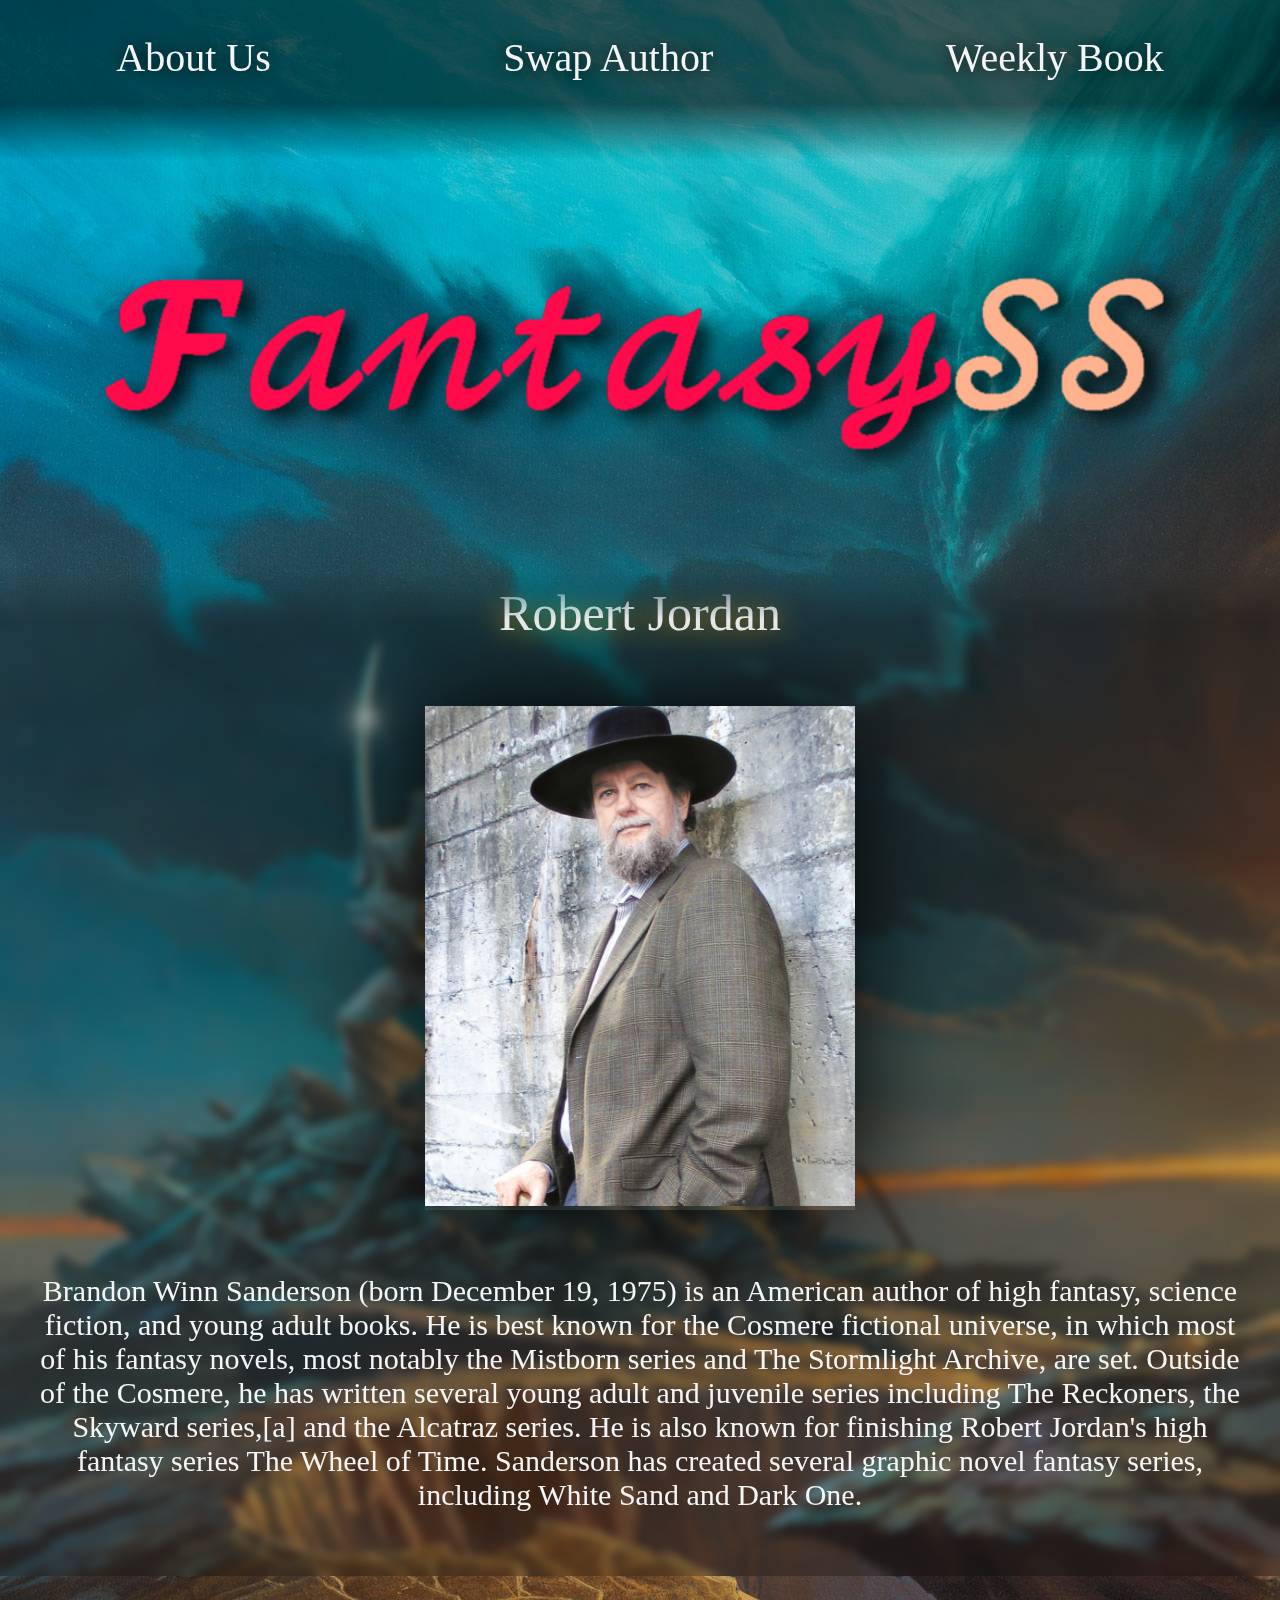
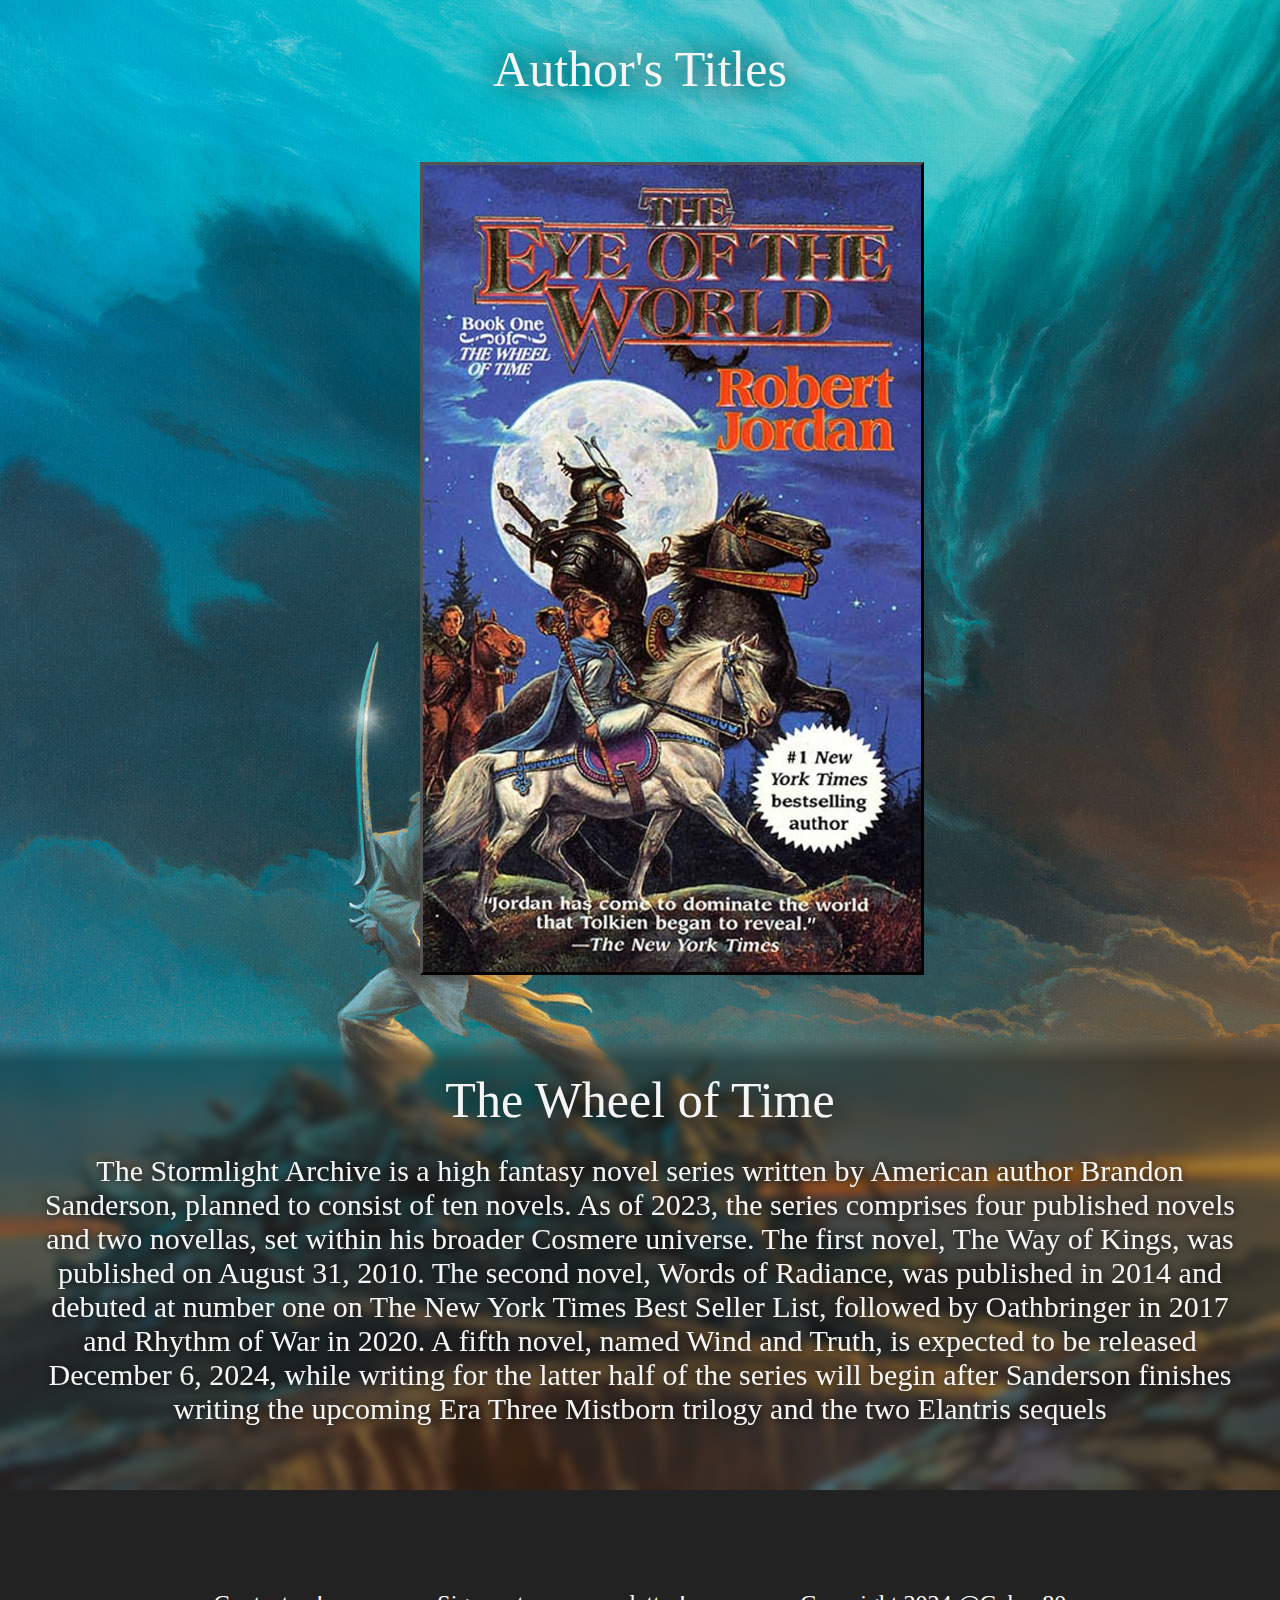
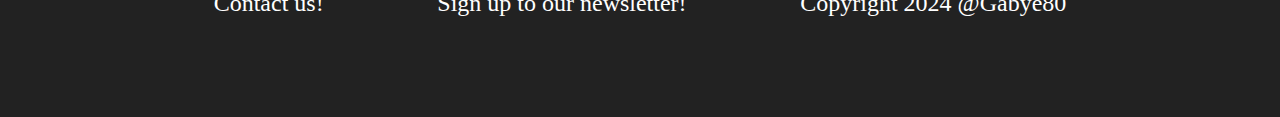
==== robertjordan.html @ 7060ed11 "First update committed" ====
<!DOCTYPE html>

<!-- PROJECT BASED *SLIGHTLY* ON THIS PAGE https://dribbble.com/shots/24003762-Portfolio-Animation  -->

<html lang="en">
  <head>
    <meta charset="UTF-8" />
    <meta name="viewport" content="width=device-width, initial-scale=1.0" />
    <title>FantasySS</title>

    <link rel="stylesheet" href="css/style.css" />
    <link rel="stylesheet" href="css/style-rj.css">
    <script src="js/script.js"></script>
  </head>

  <body>

    <div class="header">
      <div class="header-button-who-we-are">
        <button type="button">About Us</button>
      </div>
      <div class="header-button-authors">
        <button type="button" onclick="location.href='index.html';">Swap Author</button>
        </div>
        <div class="header-button-weekly-book">
          <button type="button" onclick="location.href='weeklybook.html';">Weekly Book</button>
        </div>
    </div>

    <div class="header-logo">
      <img src="img/fantasyss-logo1.png" alt="FantasySS Logo">
    </div>

    <div class="author-space">
      <div class="author-title">
        <p>Robert Jordan</p>
      </div>
      <div class="author-body">
        <div class="author-portrait">
          <img src="img/robert-jordan.jpg" alt="Robert Jordan's Portrait" />
        </div>
        <div class="author-description">
          <p>
            Brandon Winn Sanderson (born December 19, 1975) is an American author of high fantasy, science fiction, and young adult books. He is best known for the Cosmere fictional universe, in which most of his fantasy novels, most notably the Mistborn series and The Stormlight Archive, are set. Outside of the Cosmere, he has written several young adult and juvenile series including The Reckoners, the Skyward series,[a] and the Alcatraz series. He is also known for finishing Robert Jordan's high fantasy series The Wheel of Time. Sanderson has created several graphic novel fantasy series, including White Sand and Dark One.
          </p>
        </div>
      </div>
    </div>

    <div class="title-selector" id="selector">
      <p>Author's Titles</p>
    </div>

    <div class="series-selector">
      <div class="wot-selector">
        <img src="img/wheelof-time-1.jpg" alt="The Wheel of TIme">
      </div>
    </div>

<div class="series-wheel-of-time" id="wot-series">
 <!-- THE WHEEL OF TIME -->
    <div class="series-space">
      <div class="series-title">
        <p>The Wheel of Time</p>
      </div>
      <div class="series-body">
      
        <div class="series-description">
          <p>
            The Stormlight Archive is a high fantasy novel series written by American author Brandon Sanderson, planned to consist of ten novels. As of 2023, the series comprises four published novels and two novellas, set within his broader Cosmere universe. The first novel, The Way of Kings, was published on August 31, 2010. The second novel, Words of Radiance, was published in 2014 and debuted at number one on The New York Times Best Seller List, followed by Oathbringer in 2017 and Rhythm of War in 2020. A fifth novel, named Wind and Truth, is expected to be released December 6, 2024, while writing for the latter half of the series will begin after Sanderson finishes writing the upcoming Era Three Mistborn trilogy and the two Elantris sequels
          </p>
        </div>

        <div class="series-image">
          <img src="img/wheelof-time-1.jpg" alt="The Wheel of Time's First Book"/>
        </div>

      </div>
    </div>
  </div>

  <div class="footer">

    <div class="form-popup" id="contactForm">
      <form action="/action_page.php" class="form-container">
  
        <h1>Don't contact us please</h1>
        <button type="button" class="btn cancel" onclick="closeContact()">Close</button>
      </form>
    </div>
  
    <div class="form-popup" id="newsletterForm">
      <form action="/action_page.php" class="form-container">
        <label><b>Sign up to our Newsletter!</b></label>
        <input type="text" placeholder="Enter Email" name="email" required>
    
    
        <button type="submit" class="btn">Login</button>
        <button type="button" class="btn cancel" onclick="closeNewsletter()">Close</button>
      </form>
    </div>
  
  
    <p class="contact-us" id="contact" onclick="openContact()"> Contact us!</p>
    <p class="news-letter" id="newsletter" onclick="openNewsletter()"> Sign up to our newsletter!</p>
    <p> Copyright 2024 @Gabye80</p>
  </div> 

  </body>
</html>
---- css/style.css ----
* {
    margin:0;
    padding: 0;
}

body {
    background-image: url("../img/words-of-radiance-cover.jpg");
    background-size:cover ;
    background-repeat: no-repeat;
    position: static;
  }

.header{
    background-color: rgba(0, 0, 0, 0.6);
    mask: linear-gradient(to top, transparent, black 35%);
    padding-bottom: 40px;
    padding-top: 20px;
    display:flex;
    flex-direction: row;
    flex-wrap: nowrap;
    justify-content:space-around;
    height:100px;
}

.header-button-who-we-are,
.header-button-authors,
.header-button-weekly-book {
  align-items: center;
  display: block;
  color: white;
  text-align: center;
  padding: 14px 16px;
  text-decoration: none;
  cursor: pointer;
}

.header-button-who-we-are button,
.header-button-authors button,
.header-button-weekly-book button{

  background-color: transparent;
  font-family: 'Times New Roman', Times, serif;
  font-size: large;
  border: transparent;
  color:whitesmoke;
  text-shadow: 0 0 20px black;
  cursor: pointer;
  font-size: 40px;
}

.header-button-who-we-are :hover,
.header-button-authors :hover,
.header-button-weekly-book :hover{
  background-color:#ffffff24;
  box-shadow: 0 0 50px #ffffff42;
}

.header-logo {
    display:flex;
    flex-direction: row;
    flex-wrap: nowrap;
    justify-content:space-evenly;
}

.header-logo img{
    width:100%;
}

.author-space{
    mask: linear-gradient(to bottom, transparent, black 5%);
    margin-top: 2%;
    background-color: rgba(0, 0, 0, 0.245);
    backdrop-filter: blur(5px);
    margin-bottom: 5%;
}

.author-title {
    display:flex;
    flex-direction: row;
    flex-wrap: nowrap;
    justify-content:space-evenly;
    margin-bottom: 2%;
    color: whitesmoke;

}

.author-title p{

    font-size: 150px;
    margin-top: 2%;
    text-shadow: 0px 0px 30px goldenrod;
    outline: #000000;

}


.author-body{
    display: flex;
    flex:wrap;
      
}

.author-portrait {
    margin-left: 15%;
    margin-bottom: 5%;
    margin-top: 3%;
    box-shadow: 0 0 100px #000000;

}

.author-portrait img{
  min-height:100%;
} 

.author-description {
    display:flex;
    font-size:large;
    flex:wrap;
    font-size: 50px;
    margin-left: 5%;
    margin-right: 20%;
    color:whitesmoke;
    font-family: 'Times New Roman', Times, serif;
}

.title-selector {
  display:flex;
  flex-direction: row;
  flex-wrap: nowrap;
  justify-content:space-evenly;
  margin-bottom: 3%;
  color: whitesmoke;

}

.title-selector p{
  font-size: 150px; 
  text-shadow: 0px 0px 50px black;

}

.series-selector{
  display:flex;
  flex-wrap: nowrap;
  justify-content: space-evenly;
  margin-bottom:5%;

}


.series-stormlight{
  display: none;
}
.series-mistborn{
  display: none;
}
.series-elantris{
  display: none;
}


.stormlight-selector :hover{
  cursor: pointer;

}
.stormlight-selector img {
  border: #000000;
  border-style: outset;
  -webkit-transform: scale(1);
  transform: scale(1);
  -webkit-transition: .3s ease-in-out;
  transition: .3s ease-in-out;
}
.stormlight-selector:hover img {
  -webkit-transform: scale(1.2);
  transform: scale(1.2);
}


.mistborn-selector :hover{
  cursor: pointer;

}
.mistborn-selector img {
  border: #000000;
  border-style: outset;
  -webkit-transform: scale(1);
  transform: scale(1);
  -webkit-transition: .3s ease-in-out;
  transition: .3s ease-in-out;
}
.mistborn-selector:hover img {
  -webkit-transform: scale(1.2);
  transform: scale(1.2);
}


.elantris-selector :hover{
  cursor: pointer;

}
.elantris-selector img {
  border: #000000;
  border-style: outset;
  -webkit-transform: scale(1);
  transform: scale(1);
  -webkit-transition: .3s ease-in-out;
  transition: .3s ease-in-out;
}
.elantris-selector:hover img {
  -webkit-transform: scale(1.2);
  transform: scale(1.2);
}



.series-space{
  mask: linear-gradient(to bottom, transparent, black 5%);
  margin-top: 2%;
  background-color: rgba(0, 0, 0, 0.356);
  backdrop-filter: blur(5px);
}

.series-title {
  display:flex;
  flex-direction: row;
  flex-wrap: nowrap;
  justify-content:space-evenly;
  margin-bottom: 2%;
  color: whitesmoke;
  

}

.series-title p{

  font-size: 80px;
  margin-top: 2%;
  text-shadow: 0px 0px 20px black;

}

.series-body{
  display: flex;
  justify-content: center;
}

.series-image {
  margin-left: 5%;
  margin-right: 15%;
  margin-bottom: 5%;
  align-content: right;

}

.series-image img{
  max-width: 100%;
  box-shadow: 0px 0px 50px #000000;

}

.series-description {
  max-width: 30%;
  display:flex;
  font-size: x-large;
  margin-left: 15%;
  margin-bottom: 5%;
  color:whitesmoke;
  font-family: 'Times New Roman', Times, serif;
  align-content: left;
  text-shadow: 0px 0px 10px black;
}

/* .author-books-carousel{

} */

.footer {
    display:flex;
    background-color:rgb(34, 34, 34);
    padding: 100px;
    text-align: center;
    color: white;
    justify-content: space-evenly;
  }

  .contact-us{
    cursor: pointer;
    }

  .news-letter{
    cursor: pointer;
    }

    .form-popup {
      display: none;
      position: relative;
      top:30px;
      right: 15px;
      border: 3px solid #f1f1f1;
      z-index: 9;
      font-size: 30px;
    }

  .footer p{
    font-size: x-large;
  }

  .form-popup{
    background-color:rgb(34, 34, 34);
    color: whitesmoke;
    display:none;
  }


/* Extra small devices (phones, 600px and down) */
@media only screen and (max-width: 600px) {

*{
  margin-left: 0%;
  margin-right: 0%;
}

body {
  background: transparent;
  background-image: url("../img/words-of-radiance-cover-phone.jpg") ;
  position: absolute;
  top: 0;
  left: 0;
}

.author-space {
  display: flex;
  flex-wrap: wrap;
  justify-content: space-evenly;
}

.author-body{
  display: flex;
  flex-wrap: wrap;
  justify-content: center;
}

.author-title p{
  margin-top: 5%;
  font-size: 50px;
}

.author-portrait{
  margin-left: 0%;
  flex-direction: row;
  align-content: center;
  align-self: center;
}

.author-portrait img{
  max-height: 250px;
  align-content: center;
  align-self: center;
}

.author-description{
  flex-wrap: wrap;
  font-size: 30px;
  margin-right: 3%;
  margin-left: 3%;
  margin-bottom: 5%;
  text-align: center;
}

.title-selector p{ 
  font-size:50px;
  margin-bottom: 2%;
  text-shadow: 0 0 30px black;
}

.series-selector{
  margin-left: 2%;
}

.series-selector img{
  max-width:90%;
}

.series-space{
  display: flex;
  flex:wrap;
  flex-wrap: wrap;
  justify-content: center;
}

.series-title p{
  margin-top: 8%;
  font-size: 50px;
  text-shadow: 0 0 30px black;
}

.series-body{
  display: flex;
  justify-content: center;
}

.series-image{
  display:none
}
.series-description{
  max-width: 100%;
  flex-wrap: wrap;
  font-size: 30px;
  margin-right: 3%;
  margin-left: 3%;
  margin-bottom: 5%;
  text-align: center;
  align-content:center;
}




}
/* Small devices (portrait tablets and large phones, 600px and up) */
@media only screen and (min-width: 600px) {

  *{
    margin-left: 0%;
    margin-right: 0%;
  }
  
  body {
    background: transparent;
    background-image: url("../img/words-of-radiance-cover-phone.jpg") ;
    position: absolute;
    top: 0;
    left: 0;
  }
  
  .author-space {
    display: flex;
    flex-wrap: wrap;
    justify-content: space-evenly;
  }
  
  .author-body{
    display: flex;
    flex-wrap: wrap;
    justify-content: center;
  }
  
  .author-title p{
    margin-top: 5%;
    font-size: 50px;
  }
  
  .author-portrait{
    margin-left: 0%;
    flex-direction: row;
    align-content: center;
    align-self: center;
  }
  
  .author-portrait img{
    max-height: 350px;
    align-content: center;
    align-self: center;
  }
  
  .author-description{
    flex-wrap: wrap;
    font-size: 30px;
    margin-right: 3%;
    margin-left: 3%;
    margin-bottom: 5%;
    text-align: center;
  }
  
  .title-selector p{ 
    font-size:50px;
    margin-bottom: 2%;
    text-shadow: 0 0 30px black;
  }
  
  .series-selector{
    margin-left: 2%;
  }
  
  .series-selector img{
    max-width:90%;
  }
  
  .series-space{
    display: flex;
    flex:wrap;
    flex-wrap: wrap;
    justify-content: center;
  }
  
  .series-title p{
    margin-top: 8%;
    font-size: 50px;
    text-shadow: 0 0 30px black;
  }
  
  .series-body{
    display: flex;
    justify-content: center;
  }
  
  .series-image{
    display:none
  }
  .series-description{
    max-width: 100%;
    flex-wrap: wrap;
    font-size: 30px;
    margin-right: 3%;
    margin-left: 3%;
    margin-bottom: 5%;
    text-align: center;
    align-content:center;
  }
  
}

/* Medium devices (landscape tablets, 768px and up) */
@media only screen and (min-width: 768px) {

  *{
    margin-left: 0%;
    margin-right: 0%;
  }
  
  body {
    background: transparent;
    background-image: url("../img/words-of-radiance-cover.jpg") ;
    position: absolute;
    top: 0;
    left: 0;
  }
  
  .author-space {
    display: flex;
    flex-wrap: wrap;
    justify-content: space-evenly;
  }
  
  .author-body{
    display: flex;
    flex-wrap: wrap;
    justify-content: center;
  }
  
  .author-title p{
    margin-top: 5%;
    font-size: 50px;
  }
  
  .author-portrait{
    margin-left: 0%;
    flex-direction: row;
    align-content: center;
    align-self: center;
  }
  
  .author-portrait img{
    max-height: 500px;
    align-content: center;
    align-self: center;
  }
  
  .author-description{
    flex-wrap: wrap;
    font-size: 30px;
    margin-right: 3%;
    margin-left: 3%;
    margin-bottom: 5%;
    text-align: center;
  }
  
  .title-selector p{ 
    font-size:50px;
    margin-bottom: 2%;
    text-shadow: 0 0 30px black;
  }
  
  .series-selector{
    margin-left: 5%;
  }
  
  .series-selector img{
    max-width:80%;
  }
  
  .series-space{
    display: flex;
    flex:wrap;
    flex-wrap: wrap;
    justify-content: center;
  }
  
  .series-title p{
    margin-top: 8%;
    font-size: 50px;
    text-shadow: 0 0 30px black;
  }
  
  .series-body{
    display: flex;
    justify-content: center;
  }
  
  .series-image{
    display:none
  }
  .series-description{
    max-width: 100%;
    flex-wrap: wrap;
    font-size: 30px;
    margin-right: 3%;
    margin-left: 3%;
    margin-bottom: 5%;
    text-align: center;
    align-content:center;
  }
  
}

/* Large devices (laptops/desktops, 992px and up) */
@media only screen and (min-width: 992px) {

}
---- css/style-rj.css ----
.wot-selector :hover{
    cursor: pointer;
  
}
  .wot-selector img {
    border: #000000;
    border-style: outset;
    -webkit-transform: scale(1);
    transform: scale(1);
    -webkit-transition: .3s ease-in-out;
    transition: .3s ease-in-out;
}
  .wot-selector:hover img {
    -webkit-transform: scale(1.2);
    transform: scale(1.2);
}

.wot-selector{
  display:flex;
  justify-content: center;
}

/* Extra small devices (phones, 600px and down) */
@media only screen and (max-width: 600px) {

.wot-selector img{
  max-width: 400px; 
}
}

/* Small devices (portrait tablets and large phones, 600px and up) */
@media only screen and (min-width: 600px) {}

/* Medium devices (landscape tablets, 768px and up) */
@media only screen and (min-width: 768px) {}
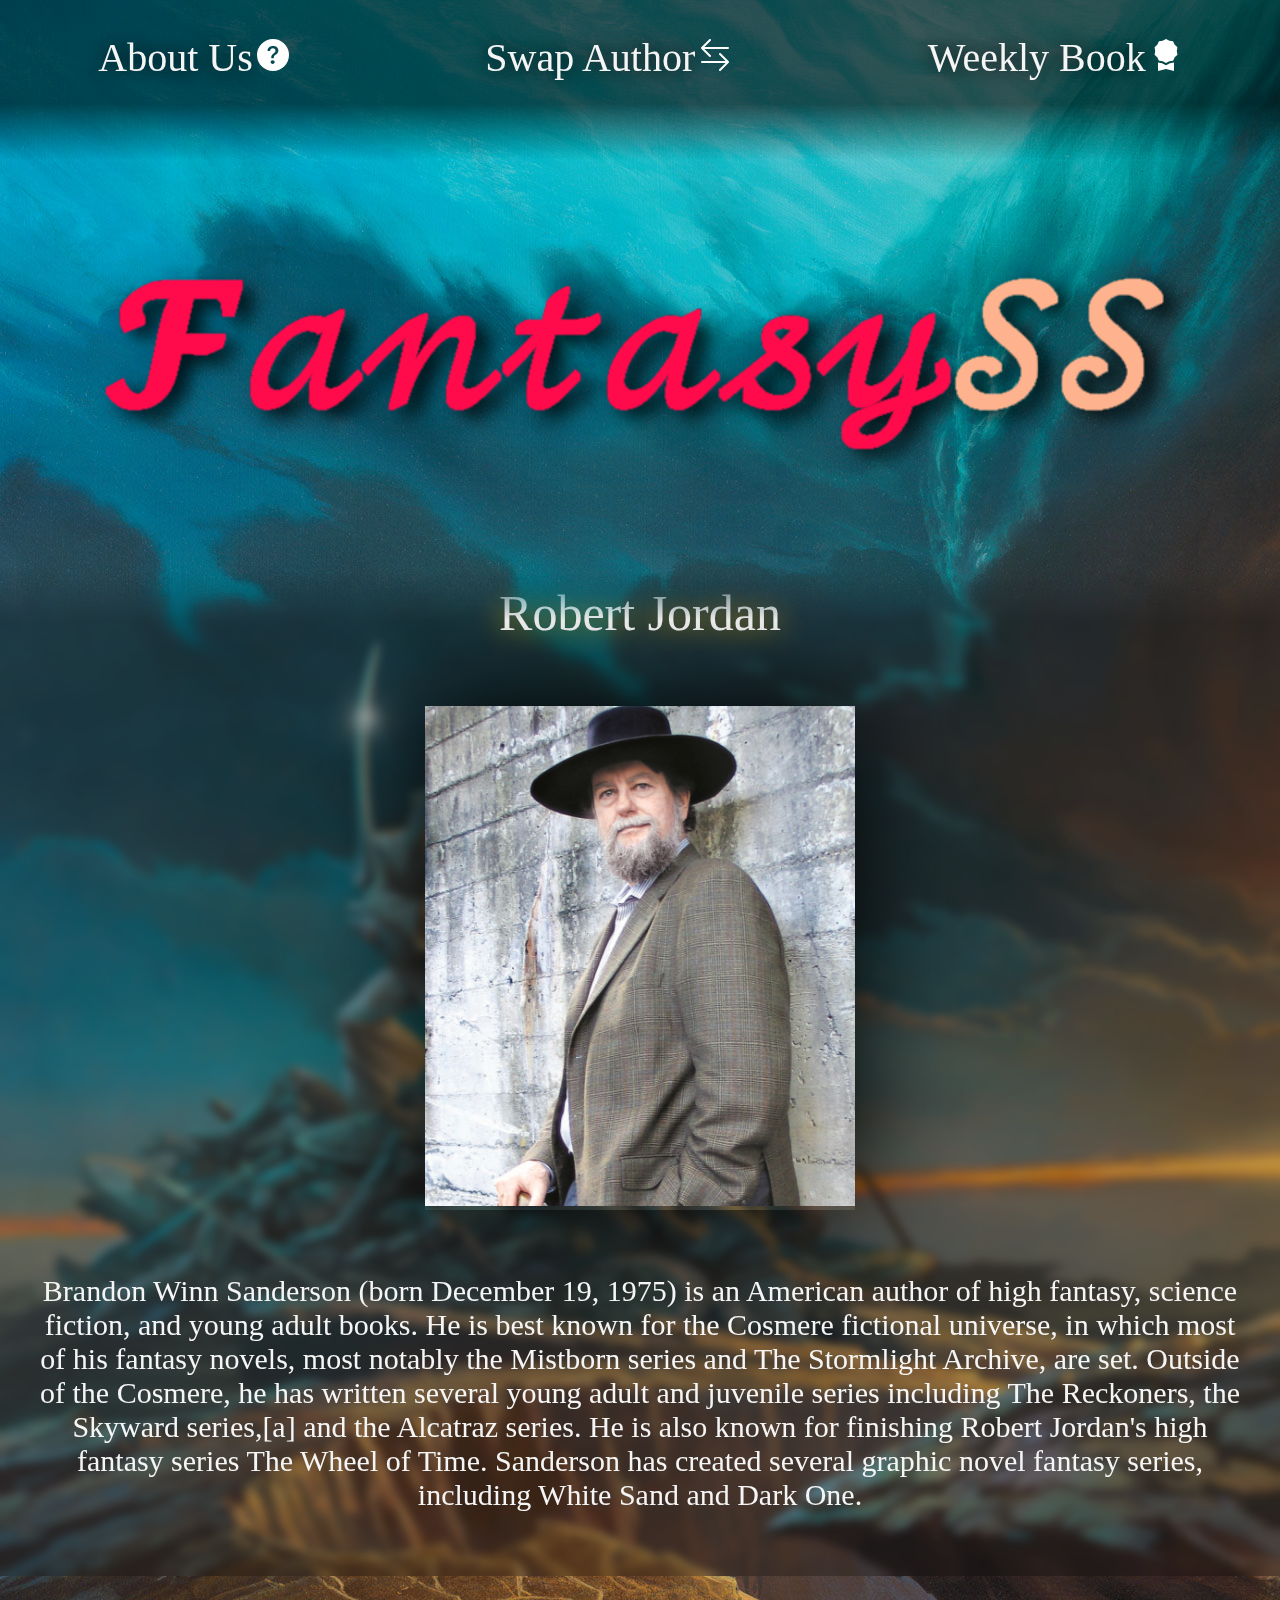
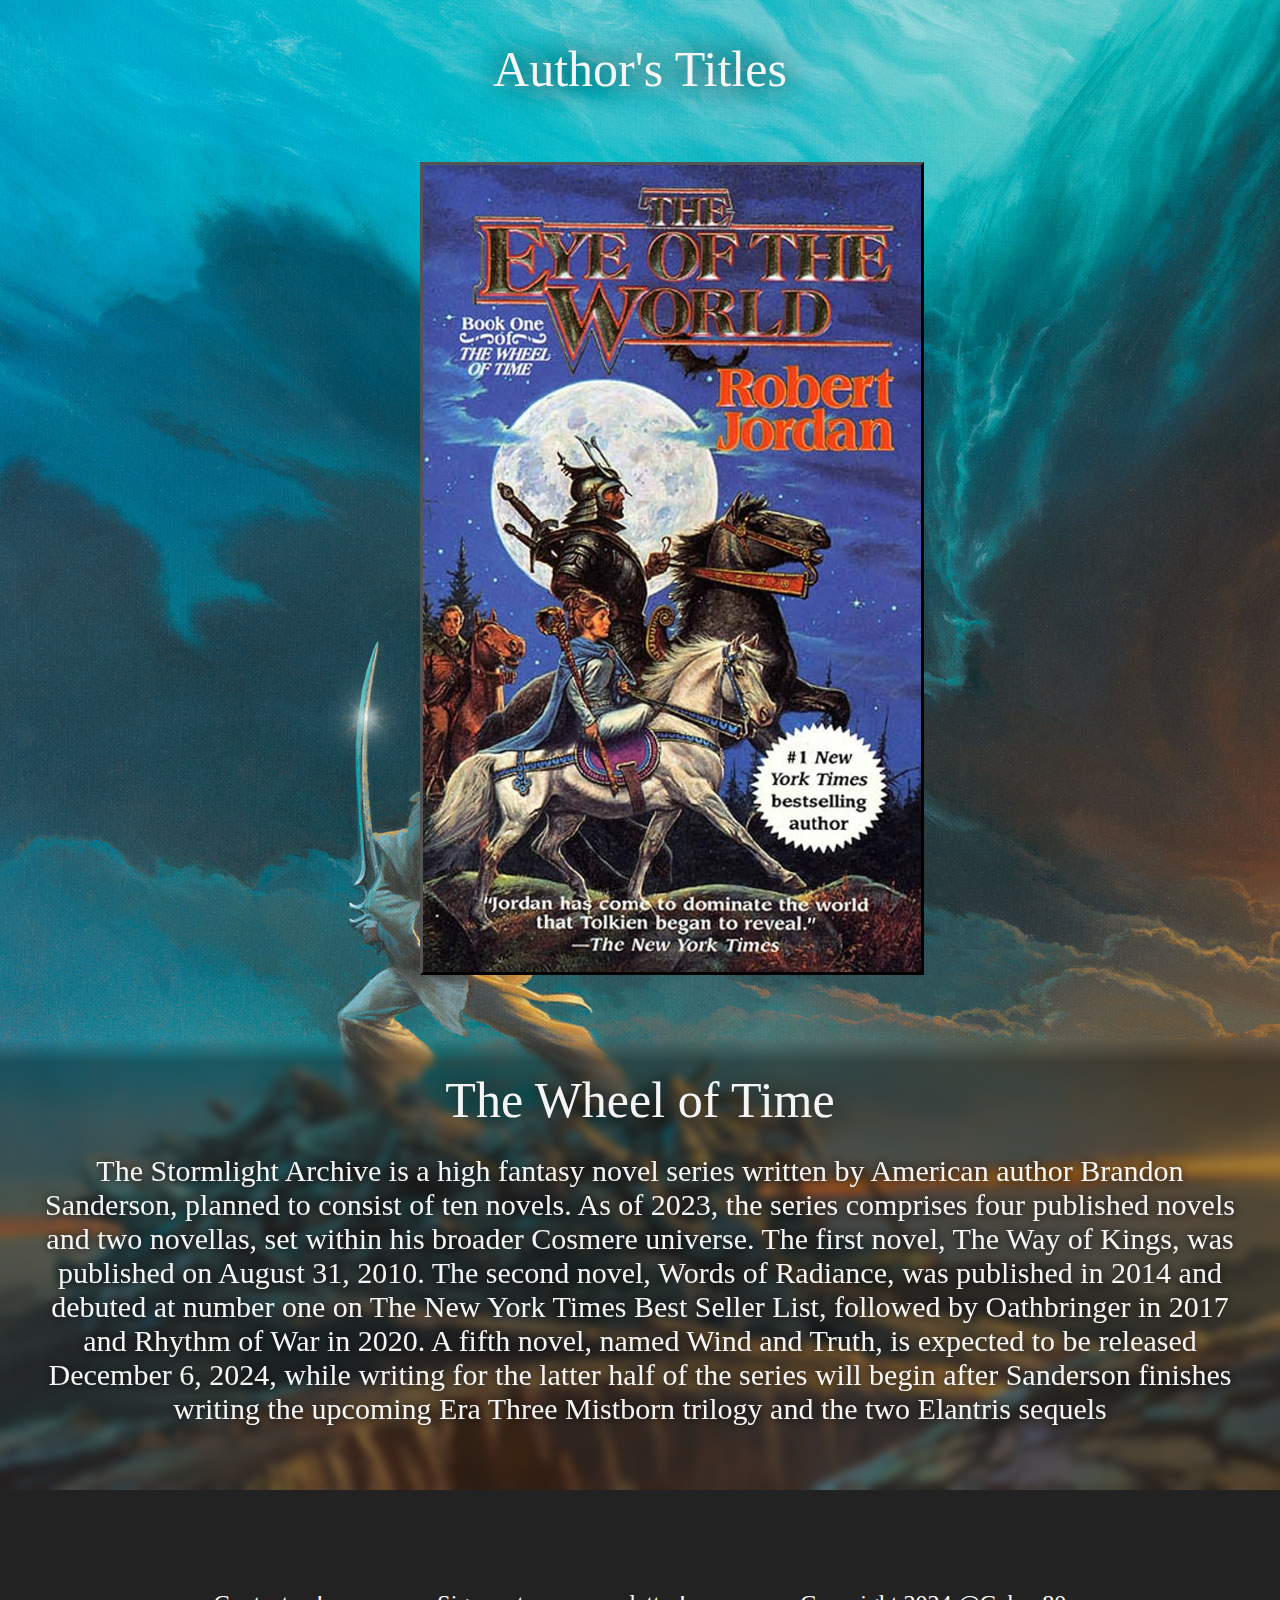
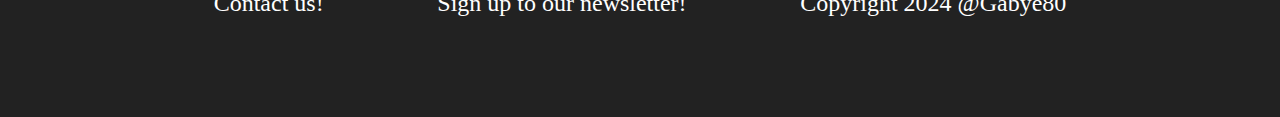
==== commit ebab0167: "Entra completa" ====
--- a/robertjordan.html
+++ b/robertjordan.html
@@ -3,76 +3,106 @@
 <!-- PROJECT BASED *SLIGHTLY* ON THIS PAGE https://dribbble.com/shots/24003762-Portfolio-Animation  -->
 
 <html lang="en">
-  <head>
-    <meta charset="UTF-8" />
-    <meta name="viewport" content="width=device-width, initial-scale=1.0" />
-    <title>FantasySS</title>
 
-    <link rel="stylesheet" href="css/style.css" />
-    <link rel="stylesheet" href="css/style-rj.css">
-    <script src="js/script.js"></script>
-  </head>
+<head>
+  <meta charset="UTF-8" />
+  <meta name="viewport" content="width=device-width, initial-scale=1.0" />
+  <title>FantasySS</title>
 
-  <body>
+  <link rel="stylesheet" href="css/style.css" />
+  <link rel="stylesheet" href="css/style-rj.css">
+  <script src="js/script.js"></script>
+</head>
 
-    <div class="header">
-      <div class="header-button-who-we-are">
-        <button type="button">About Us</button>
+<body>
+
+  <ul class="header">
+    <li class="header-button-who-we-are">
+      <button type="button">About Us</button>
+      <svg xmlns="http://www.w3.org/2000/svg" width="32" height="32" fill="currentColor"
+        class="bi bi-question-circle-fill" viewBox="0 0 16 16">
+        <path
+          d="M16 8A8 8 0 1 1 0 8a8 8 0 0 1 16 0M5.496 6.033h.825c.138 0 .248-.113.266-.25.09-.656.54-1.134 1.342-1.134.686 0 1.314.343 1.314 1.168 0 .635-.374.927-.965 1.371-.673.489-1.206 1.06-1.168 1.987l.003.217a.25.25 0 0 0 .25.246h.811a.25.25 0 0 0 .25-.25v-.105c0-.718.273-.927 1.01-1.486.609-.463 1.244-.977 1.244-2.056 0-1.511-1.276-2.241-2.673-2.241-1.267 0-2.655.59-2.75 2.286a.237.237 0 0 0 .241.247m2.325 6.443c.61 0 1.029-.394 1.029-.927 0-.552-.42-.94-1.029-.94-.584 0-1.009.388-1.009.94 0 .533.425.927 1.01.927z" />
+      </svg>
+    </li>
+
+    <li class="header-button-authors">
+      <button type="button" onclick="location.href='index.html';">Swap Author</button>
+      <svg xmlns="http://www.w3.org/2000/svg" width="32" height="32" fill="currentColor" class="bi bi-arrow-left-right"
+        viewBox="0 0 16 16">
+        <path fill-rule="evenodd"
+          d="M1 11.5a.5.5 0 0 0 .5.5h11.793l-3.147 3.146a.5.5 0 0 0 .708.708l4-4a.5.5 0 0 0 0-.708l-4-4a.5.5 0 0 0-.708.708L13.293 11H1.5a.5.5 0 0 0-.5.5m14-7a.5.5 0 0 1-.5.5H2.707l3.147 3.146a.5.5 0 1 1-.708.708l-4-4a.5.5 0 0 1 0-.708l4-4a.5.5 0 1 1 .708.708L2.707 4H14.5a.5.5 0 0 1 .5.5" />
+      </svg>
+    </li>
+
+    <li class="header-button-weekly-book">
+      <button type="button" onclick="location.href='weeklybook.html';">Weekly Book</button>
+      <svg xmlns="http://www.w3.org/2000/svg" width="32" height="32" fill="currentColor" class="bi bi-award-fill"
+        viewBox="0 0 16 16">
+        <path
+          d="m8 0 1.669.864 1.858.282.842 1.68 1.337 1.32L13.4 6l.306 1.854-1.337 1.32-.842 1.68-1.858.282L8 12l-1.669-.864-1.858-.282-.842-1.68-1.337-1.32L2.6 6l-.306-1.854 1.337-1.32.842-1.68L6.331.864z" />
+        <path d="M4 11.794V16l4-1 4 1v-4.206l-2.018.306L8 13.126 6.018 12.1z" />
+      </svg>
+    </li>
+  </ul>
+
+  <div class="header-logo">
+    <img src="img/fantasyss-logo1.png" alt="FantasySS Logo">
+  </div>
+
+  <div class="author-space">
+    <div class="author-title">
+      <p>Robert Jordan</p>
+    </div>
+    <div class="author-body">
+      <div class="author-portrait">
+        <img src="img/robert-jordan.jpg" alt="Robert Jordan's Portrait" />
       </div>
-      <div class="header-button-authors">
-        <button type="button" onclick="location.href='index.html';">Swap Author</button>
-        </div>
-        <div class="header-button-weekly-book">
-          <button type="button" onclick="location.href='weeklybook.html';">Weekly Book</button>
-        </div>
-    </div>
-
-    <div class="header-logo">
-      <img src="img/fantasyss-logo1.png" alt="FantasySS Logo">
-    </div>
-
-    <div class="author-space">
-      <div class="author-title">
-        <p>Robert Jordan</p>
-      </div>
-      <div class="author-body">
-        <div class="author-portrait">
-          <img src="img/robert-jordan.jpg" alt="Robert Jordan's Portrait" />
-        </div>
-        <div class="author-description">
-          <p>
-            Brandon Winn Sanderson (born December 19, 1975) is an American author of high fantasy, science fiction, and young adult books. He is best known for the Cosmere fictional universe, in which most of his fantasy novels, most notably the Mistborn series and The Stormlight Archive, are set. Outside of the Cosmere, he has written several young adult and juvenile series including The Reckoners, the Skyward series,[a] and the Alcatraz series. He is also known for finishing Robert Jordan's high fantasy series The Wheel of Time. Sanderson has created several graphic novel fantasy series, including White Sand and Dark One.
-          </p>
-        </div>
+      <div class="author-description">
+        <p>
+          Brandon Winn Sanderson (born December 19, 1975) is an American author of high fantasy, science fiction, and
+          young adult books. He is best known for the Cosmere fictional universe, in which most of his fantasy novels,
+          most notably the Mistborn series and The Stormlight Archive, are set. Outside of the Cosmere, he has written
+          several young adult and juvenile series including The Reckoners, the Skyward series,[a] and the Alcatraz
+          series. He is also known for finishing Robert Jordan's high fantasy series The Wheel of Time. Sanderson has
+          created several graphic novel fantasy series, including White Sand and Dark One.
+        </p>
       </div>
     </div>
+  </div>
 
-    <div class="title-selector" id="selector">
-      <p>Author's Titles</p>
+  <div class="title-selector" id="selector">
+    <p>Author's Titles</p>
+  </div>
+
+  <div class="series-selector">
+    <div class="wot-selector">
+      <img src="img/wheelof-time-1.jpg" alt="The Wheel of TIme">
     </div>
+  </div>
 
-    <div class="series-selector">
-      <div class="wot-selector">
-        <img src="img/wheelof-time-1.jpg" alt="The Wheel of TIme">
-      </div>
-    </div>
-
-<div class="series-wheel-of-time" id="wot-series">
- <!-- THE WHEEL OF TIME -->
+  <div class="series-wheel-of-time" id="wot-series">
+    <!-- THE WHEEL OF TIME -->
     <div class="series-space">
       <div class="series-title">
         <p>The Wheel of Time</p>
       </div>
       <div class="series-body">
-      
+
         <div class="series-description">
           <p>
-            The Stormlight Archive is a high fantasy novel series written by American author Brandon Sanderson, planned to consist of ten novels. As of 2023, the series comprises four published novels and two novellas, set within his broader Cosmere universe. The first novel, The Way of Kings, was published on August 31, 2010. The second novel, Words of Radiance, was published in 2014 and debuted at number one on The New York Times Best Seller List, followed by Oathbringer in 2017 and Rhythm of War in 2020. A fifth novel, named Wind and Truth, is expected to be released December 6, 2024, while writing for the latter half of the series will begin after Sanderson finishes writing the upcoming Era Three Mistborn trilogy and the two Elantris sequels
+            The Stormlight Archive is a high fantasy novel series written by American author Brandon Sanderson, planned
+            to consist of ten novels. As of 2023, the series comprises four published novels and two novellas, set
+            within his broader Cosmere universe. The first novel, The Way of Kings, was published on August 31, 2010.
+            The second novel, Words of Radiance, was published in 2014 and debuted at number one on The New York Times
+            Best Seller List, followed by Oathbringer in 2017 and Rhythm of War in 2020. A fifth novel, named Wind and
+            Truth, is expected to be released December 6, 2024, while writing for the latter half of the series will
+            begin after Sanderson finishes writing the upcoming Era Three Mistborn trilogy and the two Elantris sequels
           </p>
         </div>
 
         <div class="series-image">
-          <img src="img/wheelof-time-1.jpg" alt="The Wheel of Time's First Book"/>
+          <img src="img/wheelof-time-1.jpg" alt="The Wheel of Time's First Book" />
         </div>
 
       </div>
@@ -83,28 +113,29 @@
 
     <div class="form-popup" id="contactForm">
       <form action="/action_page.php" class="form-container">
-  
+
         <h1>Don't contact us please</h1>
         <button type="button" class="btn cancel" onclick="closeContact()">Close</button>
       </form>
     </div>
-  
+
     <div class="form-popup" id="newsletterForm">
       <form action="/action_page.php" class="form-container">
         <label><b>Sign up to our Newsletter!</b></label>
         <input type="text" placeholder="Enter Email" name="email" required>
-    
-    
+
+
         <button type="submit" class="btn">Login</button>
         <button type="button" class="btn cancel" onclick="closeNewsletter()">Close</button>
       </form>
     </div>
-  
-  
+
+
     <p class="contact-us" id="contact" onclick="openContact()"> Contact us!</p>
     <p class="news-letter" id="newsletter" onclick="openNewsletter()"> Sign up to our newsletter!</p>
     <p> Copyright 2024 @Gabye80</p>
-  </div> 
+  </div>
 
-  </body>
-</html>
+</body>
+
+</html>--- a/css/style.css
+++ b/css/style.css
@@ -1,25 +1,25 @@
 * {
-    margin:0;
-    padding: 0;
+  margin: 0;
+  padding: 0;
 }
 
 body {
-    background-image: url("../img/words-of-radiance-cover.jpg");
-    background-size:cover ;
-    background-repeat: no-repeat;
-    position: static;
-  }
-
-.header{
-    background-color: rgba(0, 0, 0, 0.6);
-    mask: linear-gradient(to top, transparent, black 35%);
-    padding-bottom: 40px;
-    padding-top: 20px;
-    display:flex;
-    flex-direction: row;
-    flex-wrap: nowrap;
-    justify-content:space-around;
-    height:100px;
+  background-image: url("../img/words-of-radiance-cover.jpg");
+  background-size: cover;
+  background-repeat: no-repeat;
+  position: static;
+}
+
+.header {
+  background-color: rgba(0, 0, 0, 0.6);
+  mask: linear-gradient(to top, transparent, black 35%);
+  padding-bottom: 40px;
+  padding-top: 20px;
+  display: flex;
+  flex-direction: row;
+  flex-wrap: nowrap;
+  justify-content: space-around;
+  height: 100px;
 }
 
 .header-button-who-we-are,
@@ -36,13 +36,12 @@
 
 .header-button-who-we-are button,
 .header-button-authors button,
-.header-button-weekly-book button{
-
+.header-button-weekly-book button {
   background-color: transparent;
-  font-family: 'Times New Roman', Times, serif;
+  font-family: "Times New Roman", Times, serif;
   font-size: large;
   border: transparent;
-  color:whitesmoke;
+  color: whitesmoke;
   text-shadow: 0 0 20px black;
   cursor: pointer;
   font-size: 40px;
@@ -50,171 +49,153 @@
 
 .header-button-who-we-are :hover,
 .header-button-authors :hover,
-.header-button-weekly-book :hover{
-  background-color:#ffffff24;
+.header-button-weekly-book :hover {
+  background-color: #ffffff24;
   box-shadow: 0 0 50px #ffffff42;
 }
 
 .header-logo {
-    display:flex;
-    flex-direction: row;
-    flex-wrap: nowrap;
-    justify-content:space-evenly;
-}
-
-.header-logo img{
-    width:100%;
-}
-
-.author-space{
-    mask: linear-gradient(to bottom, transparent, black 5%);
-    margin-top: 2%;
-    background-color: rgba(0, 0, 0, 0.245);
-    backdrop-filter: blur(5px);
-    margin-bottom: 5%;
-}
-
-.author-title {
-    display:flex;
-    flex-direction: row;
-    flex-wrap: nowrap;
-    justify-content:space-evenly;
-    margin-bottom: 2%;
-    color: whitesmoke;
-
-}
-
-.author-title p{
-
-    font-size: 150px;
-    margin-top: 2%;
-    text-shadow: 0px 0px 30px goldenrod;
-    outline: #000000;
-
-}
-
-
-.author-body{
-    display: flex;
-    flex:wrap;
-      
-}
-
-.author-portrait {
-    margin-left: 15%;
-    margin-bottom: 5%;
-    margin-top: 3%;
-    box-shadow: 0 0 100px #000000;
-
-}
-
-.author-portrait img{
-  min-height:100%;
-} 
-
-.author-description {
-    display:flex;
-    font-size:large;
-    flex:wrap;
-    font-size: 50px;
-    margin-left: 5%;
-    margin-right: 20%;
-    color:whitesmoke;
-    font-family: 'Times New Roman', Times, serif;
-}
-
-.title-selector {
-  display:flex;
+  display: flex;
   flex-direction: row;
   flex-wrap: nowrap;
-  justify-content:space-evenly;
-  margin-bottom: 3%;
-  color: whitesmoke;
-
-}
-
-.title-selector p{
-  font-size: 150px; 
-  text-shadow: 0px 0px 50px black;
-
-}
-
-.series-selector{
-  display:flex;
+  justify-content: space-evenly;
+}
+
+.header-logo img {
+  width: 100%;
+}
+
+.author-space {
+  mask: linear-gradient(to bottom, transparent, black 5%);
+  margin-top: 2%;
+  background-color: rgba(0, 0, 0, 0.245);
+  backdrop-filter: blur(5px);
+  margin-bottom: 5%;
+}
+
+.author-title {
+  display: flex;
+  flex-direction: row;
   flex-wrap: nowrap;
   justify-content: space-evenly;
-  margin-bottom:5%;
-
-}
-
-
-.series-stormlight{
+  margin-bottom: 2%;
+  color: whitesmoke;
+}
+
+.author-title p {
+  font-size: 150px;
+  margin-top: 2%;
+  text-shadow: 0px 0px 30px goldenrod;
+  outline: #000000;
+}
+
+.author-body {
+  display: flex;
+  flex: wrap;
+}
+
+.author-portrait {
+  margin-left: 15%;
+  margin-bottom: 5%;
+  margin-top: 3%;
+  box-shadow: 0 0 100px #000000;
+}
+
+.author-portrait img {
+  min-height: 100%;
+}
+
+.author-description {
+  display: flex;
+  font-size: large;
+  flex: wrap;
+  font-size: 50px;
+  margin-left: 5%;
+  margin-right: 20%;
+  color: whitesmoke;
+  font-family: "Times New Roman", Times, serif;
+}
+
+.title-selector {
+  display: flex;
+  flex-direction: row;
+  flex-wrap: nowrap;
+  justify-content: space-evenly;
+  margin-bottom: 3%;
+  color: whitesmoke;
+}
+
+.title-selector p {
+  font-size: 150px;
+  text-shadow: 0px 0px 50px black;
+}
+
+.series-selector {
+  display: flex;
+  flex-wrap: nowrap;
+  justify-content: space-evenly;
+  margin-bottom: 5%;
+}
+
+.series-stormlight {
   display: none;
 }
-.series-mistborn{
+.series-mistborn {
   display: none;
 }
-.series-elantris{
+.series-elantris {
   display: none;
 }
 
-
-.stormlight-selector :hover{
-  cursor: pointer;
-
+.stormlight-selector :hover {
+  cursor: pointer;
 }
 .stormlight-selector img {
   border: #000000;
   border-style: outset;
   -webkit-transform: scale(1);
   transform: scale(1);
-  -webkit-transition: .3s ease-in-out;
-  transition: .3s ease-in-out;
+  -webkit-transition: 0.3s ease-in-out;
+  transition: 0.3s ease-in-out;
 }
 .stormlight-selector:hover img {
   -webkit-transform: scale(1.2);
   transform: scale(1.2);
 }
 
-
-.mistborn-selector :hover{
-  cursor: pointer;
-
+.mistborn-selector :hover {
+  cursor: pointer;
 }
 .mistborn-selector img {
   border: #000000;
   border-style: outset;
   -webkit-transform: scale(1);
   transform: scale(1);
-  -webkit-transition: .3s ease-in-out;
-  transition: .3s ease-in-out;
+  -webkit-transition: 0.3s ease-in-out;
+  transition: 0.3s ease-in-out;
 }
 .mistborn-selector:hover img {
   -webkit-transform: scale(1.2);
   transform: scale(1.2);
 }
 
-
-.elantris-selector :hover{
-  cursor: pointer;
-
+.elantris-selector :hover {
+  cursor: pointer;
 }
 .elantris-selector img {
   border: #000000;
   border-style: outset;
   -webkit-transform: scale(1);
   transform: scale(1);
-  -webkit-transition: .3s ease-in-out;
-  transition: .3s ease-in-out;
+  -webkit-transition: 0.3s ease-in-out;
+  transition: 0.3s ease-in-out;
 }
 .elantris-selector:hover img {
   -webkit-transform: scale(1.2);
   transform: scale(1.2);
 }
 
-
-
-.series-space{
+.series-space {
   mask: linear-gradient(to bottom, transparent, black 5%);
   margin-top: 2%;
   background-color: rgba(0, 0, 0, 0.356);
@@ -222,25 +203,21 @@
 }
 
 .series-title {
-  display:flex;
+  display: flex;
   flex-direction: row;
   flex-wrap: nowrap;
-  justify-content:space-evenly;
+  justify-content: space-evenly;
   margin-bottom: 2%;
   color: whitesmoke;
-  
-
-}
-
-.series-title p{
-
+}
+
+.series-title p {
   font-size: 80px;
   margin-top: 2%;
   text-shadow: 0px 0px 20px black;
-
-}
-
-.series-body{
+}
+
+.series-body {
   display: flex;
   justify-content: center;
 }
@@ -250,23 +227,21 @@
   margin-right: 15%;
   margin-bottom: 5%;
   align-content: right;
-
-}
-
-.series-image img{
+}
+
+.series-image img {
   max-width: 100%;
   box-shadow: 0px 0px 50px #000000;
-
 }
 
 .series-description {
   max-width: 30%;
-  display:flex;
+  display: flex;
   font-size: x-large;
   margin-left: 15%;
   margin-bottom: 5%;
-  color:whitesmoke;
-  font-family: 'Times New Roman', Times, serif;
+  color: whitesmoke;
+  font-family: "Times New Roman", Times, serif;
   align-content: left;
   text-shadow: 0px 0px 10px black;
 }
@@ -276,195 +251,88 @@
 } */
 
 .footer {
-    display:flex;
-    background-color:rgb(34, 34, 34);
-    padding: 100px;
-    text-align: center;
-    color: white;
-    justify-content: space-evenly;
-  }
-
-  .contact-us{
-    cursor: pointer;
-    }
-
-  .news-letter{
-    cursor: pointer;
-    }
-
-    .form-popup {
-      display: none;
-      position: relative;
-      top:30px;
-      right: 15px;
-      border: 3px solid #f1f1f1;
-      z-index: 9;
-      font-size: 30px;
-    }
-
-  .footer p{
-    font-size: x-large;
-  }
-
-  .form-popup{
-    background-color:rgb(34, 34, 34);
-    color: whitesmoke;
-    display:none;
-  }
-
+  display: flex;
+  background-color: rgb(34, 34, 34);
+  padding: 100px;
+  text-align: center;
+  color: white;
+  justify-content: space-evenly;
+}
+
+.contact-us {
+  cursor: pointer;
+}
+
+.news-letter {
+  cursor: pointer;
+}
+
+.form-popup {
+  display: none;
+  position: relative;
+  top: 30px;
+  right: 15px;
+  border: 3px solid #f1f1f1;
+  z-index: 9;
+  font-size: 30px;
+}
+
+.footer p {
+  font-size: x-large;
+}
+
+.form-popup {
+  background-color: rgb(34, 34, 34);
+  color: whitesmoke;
+  display: none;
+}
 
 /* Extra small devices (phones, 600px and down) */
 @media only screen and (max-width: 600px) {
-
-*{
-  margin-left: 0%;
-  margin-right: 0%;
-}
-
-body {
-  background: transparent;
-  background-image: url("../img/words-of-radiance-cover-phone.jpg") ;
-  position: absolute;
-  top: 0;
-  left: 0;
-}
-
-.author-space {
-  display: flex;
-  flex-wrap: wrap;
-  justify-content: space-evenly;
-}
-
-.author-body{
-  display: flex;
-  flex-wrap: wrap;
-  justify-content: center;
-}
-
-.author-title p{
-  margin-top: 5%;
-  font-size: 50px;
-}
-
-.author-portrait{
-  margin-left: 0%;
-  flex-direction: row;
-  align-content: center;
-  align-self: center;
-}
-
-.author-portrait img{
-  max-height: 250px;
-  align-content: center;
-  align-self: center;
-}
-
-.author-description{
-  flex-wrap: wrap;
-  font-size: 30px;
-  margin-right: 3%;
-  margin-left: 3%;
-  margin-bottom: 5%;
-  text-align: center;
-}
-
-.title-selector p{ 
-  font-size:50px;
-  margin-bottom: 2%;
-  text-shadow: 0 0 30px black;
-}
-
-.series-selector{
-  margin-left: 2%;
-}
-
-.series-selector img{
-  max-width:90%;
-}
-
-.series-space{
-  display: flex;
-  flex:wrap;
-  flex-wrap: wrap;
-  justify-content: center;
-}
-
-.series-title p{
-  margin-top: 8%;
-  font-size: 50px;
-  text-shadow: 0 0 30px black;
-}
-
-.series-body{
-  display: flex;
-  justify-content: center;
-}
-
-.series-image{
-  display:none
-}
-.series-description{
-  max-width: 100%;
-  flex-wrap: wrap;
-  font-size: 30px;
-  margin-right: 3%;
-  margin-left: 3%;
-  margin-bottom: 5%;
-  text-align: center;
-  align-content:center;
-}
-
-
-
-
-}
-/* Small devices (portrait tablets and large phones, 600px and up) */
-@media only screen and (min-width: 600px) {
-
-  *{
+  * {
     margin-left: 0%;
     margin-right: 0%;
   }
-  
+
   body {
     background: transparent;
-    background-image: url("../img/words-of-radiance-cover-phone.jpg") ;
+    background-image: url("../img/words-of-radiance-cover-phone.jpg");
     position: absolute;
     top: 0;
     left: 0;
   }
-  
+
   .author-space {
     display: flex;
     flex-wrap: wrap;
     justify-content: space-evenly;
   }
-  
-  .author-body{
-    display: flex;
-    flex-wrap: wrap;
-    justify-content: center;
-  }
-  
-  .author-title p{
+
+  .author-body {
+    display: flex;
+    flex-wrap: wrap;
+    justify-content: center;
+  }
+
+  .author-title p {
     margin-top: 5%;
     font-size: 50px;
   }
-  
-  .author-portrait{
+
+  .author-portrait {
     margin-left: 0%;
     flex-direction: row;
     align-content: center;
     align-self: center;
   }
-  
-  .author-portrait img{
-    max-height: 350px;
+
+  .author-portrait img {
+    max-height: 250px;
     align-content: center;
     align-self: center;
   }
-  
-  .author-description{
+
+  .author-description {
     flex-wrap: wrap;
     font-size: 30px;
     margin-right: 3%;
@@ -472,43 +340,43 @@
     margin-bottom: 5%;
     text-align: center;
   }
-  
-  .title-selector p{ 
-    font-size:50px;
+
+  .title-selector p {
+    font-size: 50px;
     margin-bottom: 2%;
     text-shadow: 0 0 30px black;
   }
-  
-  .series-selector{
+
+  .series-selector {
     margin-left: 2%;
   }
-  
-  .series-selector img{
-    max-width:90%;
-  }
-  
-  .series-space{
-    display: flex;
-    flex:wrap;
-    flex-wrap: wrap;
-    justify-content: center;
-  }
-  
-  .series-title p{
+
+  .series-selector img {
+    max-width: 90%;
+  }
+
+  .series-space {
+    display: flex;
+    flex: wrap;
+    flex-wrap: wrap;
+    justify-content: center;
+  }
+
+  .series-title p {
     margin-top: 8%;
     font-size: 50px;
     text-shadow: 0 0 30px black;
   }
-  
-  .series-body{
-    display: flex;
-    justify-content: center;
-  }
-  
-  .series-image{
-    display:none
-  }
-  .series-description{
+
+  .series-body {
+    display: flex;
+    justify-content: center;
+  }
+
+  .series-image {
+    display: none;
+  }
+  .series-description {
     max-width: 100%;
     flex-wrap: wrap;
     font-size: 30px;
@@ -516,58 +384,55 @@
     margin-left: 3%;
     margin-bottom: 5%;
     text-align: center;
-    align-content:center;
-  }
-  
-}
-
-/* Medium devices (landscape tablets, 768px and up) */
-@media only screen and (min-width: 768px) {
-
-  *{
+    align-content: center;
+  }
+}
+/* Small devices (portrait tablets and large phones, 600px and up) */
+@media only screen and (min-width: 600px) {
+  * {
     margin-left: 0%;
     margin-right: 0%;
   }
-  
+
   body {
     background: transparent;
-    background-image: url("../img/words-of-radiance-cover.jpg") ;
+    background-image: url("../img/words-of-radiance-cover-phone.jpg");
     position: absolute;
     top: 0;
     left: 0;
   }
-  
+
   .author-space {
     display: flex;
     flex-wrap: wrap;
     justify-content: space-evenly;
   }
-  
-  .author-body{
-    display: flex;
-    flex-wrap: wrap;
-    justify-content: center;
-  }
-  
-  .author-title p{
+
+  .author-body {
+    display: flex;
+    flex-wrap: wrap;
+    justify-content: center;
+  }
+
+  .author-title p {
     margin-top: 5%;
     font-size: 50px;
   }
-  
-  .author-portrait{
+
+  .author-portrait {
     margin-left: 0%;
     flex-direction: row;
     align-content: center;
     align-self: center;
   }
-  
-  .author-portrait img{
-    max-height: 500px;
+
+  .author-portrait img {
+    max-height: 350px;
     align-content: center;
     align-self: center;
   }
-  
-  .author-description{
+
+  .author-description {
     flex-wrap: wrap;
     font-size: 30px;
     margin-right: 3%;
@@ -575,43 +440,43 @@
     margin-bottom: 5%;
     text-align: center;
   }
-  
-  .title-selector p{ 
-    font-size:50px;
+
+  .title-selector p {
+    font-size: 50px;
     margin-bottom: 2%;
     text-shadow: 0 0 30px black;
   }
-  
-  .series-selector{
-    margin-left: 5%;
-  }
-  
-  .series-selector img{
-    max-width:80%;
-  }
-  
-  .series-space{
-    display: flex;
-    flex:wrap;
-    flex-wrap: wrap;
-    justify-content: center;
-  }
-  
-  .series-title p{
+
+  .series-selector {
+    margin-left: 2%;
+  }
+
+  .series-selector img {
+    max-width: 90%;
+  }
+
+  .series-space {
+    display: flex;
+    flex: wrap;
+    flex-wrap: wrap;
+    justify-content: center;
+  }
+
+  .series-title p {
     margin-top: 8%;
     font-size: 50px;
     text-shadow: 0 0 30px black;
   }
-  
-  .series-body{
-    display: flex;
-    justify-content: center;
-  }
-  
-  .series-image{
-    display:none
-  }
-  .series-description{
+
+  .series-body {
+    display: flex;
+    justify-content: center;
+  }
+
+  .series-image {
+    display: none;
+  }
+  .series-description {
     max-width: 100%;
     flex-wrap: wrap;
     font-size: 30px;
@@ -619,12 +484,111 @@
     margin-left: 3%;
     margin-bottom: 5%;
     text-align: center;
-    align-content:center;
-  }
-  
+    align-content: center;
+  }
+}
+
+/* Medium devices (landscape tablets, 768px and up) */
+@media only screen and (min-width: 768px) {
+  * {
+    margin-left: 0%;
+    margin-right: 0%;
+  }
+
+  body {
+    background: transparent;
+    background-image: url("../img/words-of-radiance-cover.jpg");
+    position: absolute;
+    top: 0;
+    left: 0;
+  }
+
+  .author-space {
+    display: flex;
+    flex-wrap: wrap;
+    justify-content: space-evenly;
+  }
+
+  .author-body {
+    display: flex;
+    flex-wrap: wrap;
+    justify-content: center;
+  }
+
+  .author-title p {
+    margin-top: 5%;
+    font-size: 50px;
+  }
+
+  .author-portrait {
+    margin-left: 0%;
+    flex-direction: row;
+    align-content: center;
+    align-self: center;
+  }
+
+  .author-portrait img {
+    max-height: 500px;
+    align-content: center;
+    align-self: center;
+  }
+
+  .author-description {
+    flex-wrap: wrap;
+    font-size: 30px;
+    margin-right: 3%;
+    margin-left: 3%;
+    margin-bottom: 5%;
+    text-align: center;
+  }
+
+  .title-selector p {
+    font-size: 50px;
+    margin-bottom: 2%;
+    text-shadow: 0 0 30px black;
+  }
+
+  .series-selector {
+    margin-left: 5%;
+  }
+
+  .series-selector img {
+    max-width: 80%;
+  }
+
+  .series-space {
+    display: flex;
+    flex: wrap;
+    flex-wrap: wrap;
+    justify-content: center;
+  }
+
+  .series-title p {
+    margin-top: 8%;
+    font-size: 50px;
+    text-shadow: 0 0 30px black;
+  }
+
+  .series-body {
+    display: flex;
+    justify-content: center;
+  }
+
+  .series-image {
+    display: none;
+  }
+  .series-description {
+    max-width: 100%;
+    flex-wrap: wrap;
+    font-size: 30px;
+    margin-right: 3%;
+    margin-left: 3%;
+    margin-bottom: 5%;
+    text-align: center;
+    align-content: center;
+  }
 }
 
 /* Large devices (laptops/desktops, 992px and up) */
 @media only screen and (min-width: 992px) {
-
-}+}
